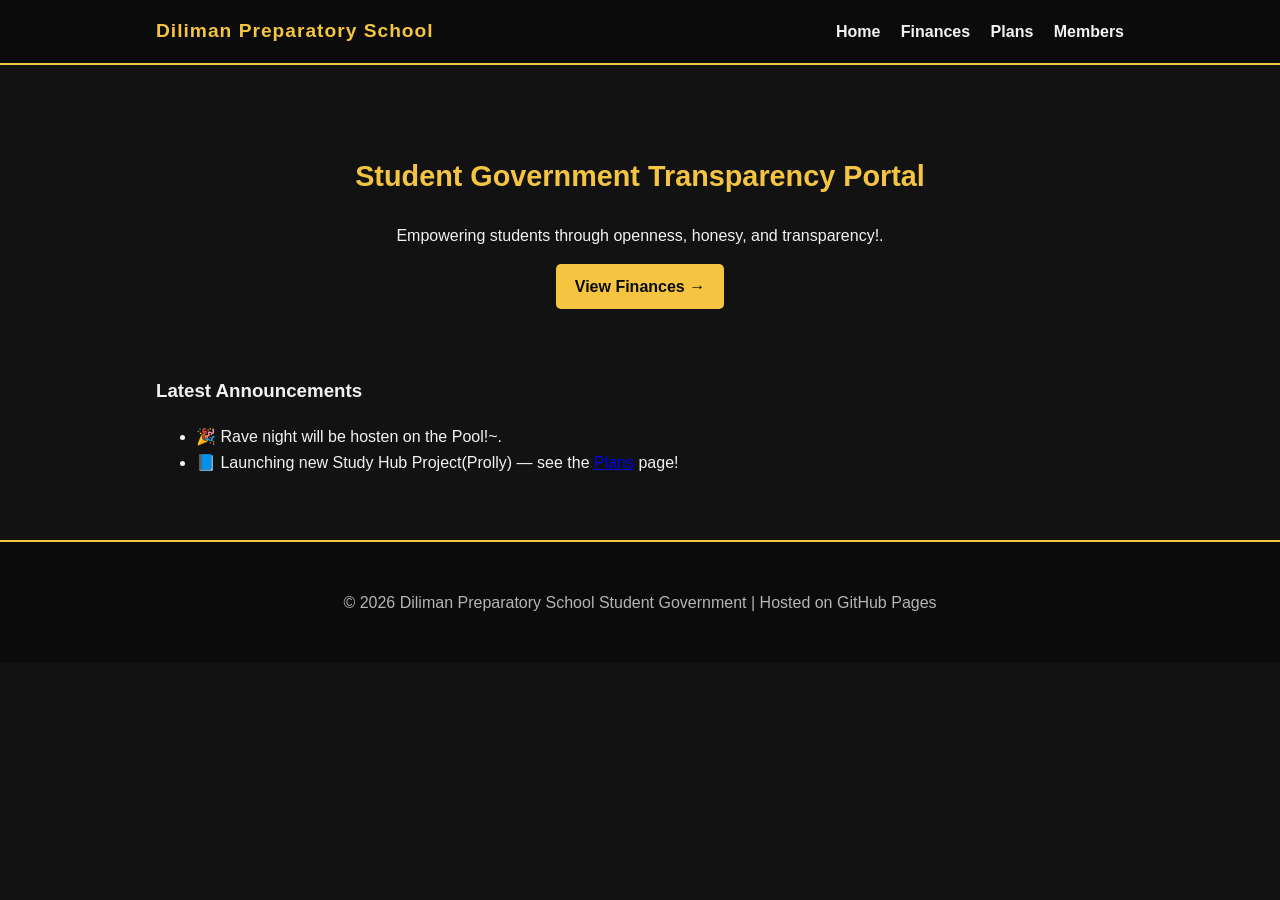
==== index.html @ 0689e959 "Initial commit - DPS site" ====
<!DOCTYPE html>
<html lang="en">
<head>
  <meta charset="utf-8" />
  <meta name="viewport" content="width=device-width,initial-scale=1" />
  <title>Diliman Preparatory School — Student Government</title>
  <link rel="stylesheet" href="style.css" />
</head>
<body>
  <header class="site-header">
    <div class="container">
      <h1>Diliman Preparatory School</h1>
      <nav>
        <a href="index.html">Home</a>
        <a href="finances.html">Finances</a>
        <a href="plans.html">Plans</a>
        <a href="members.html">Members</a>
      </nav>
    </div>
  </header>

  <main class="container">
    <section class="hero">
      <h2>Student Government Transparency Portal</h2>
      <p>Empowering students through openness, honesy, and transparency!.</p>
      <a class="btn" href="finances.html">View Finances →</a>
    </section>

    <section class="quick">
      <h3>Latest Announcements</h3>
      <ul>
        <li>🎉 Rave night will be hosten on the Pool!~.</li>
        <li>📘 Launching new Study Hub Project(Prolly) — see the <a href="plans.html">Plans</a> page!</li>
      </ul>
    </section>
  </main>

  <footer class="site-footer">
    <div class="container">
      <p>© <span id="year"></span> Diliman Preparatory School Student Government | Hosted on GitHub Pages</p>
    </div>
  </footer>

  <script>
    document.getElementById('year').textContent = new Date().getFullYear();
  </script>
</body>
</html>
---- style.css ----
:root {
  --gold: #f5c542;
  --black: #0b0b0b;
  --bg: #121212;
  --card: #1c1c1c;
  --text: #f2f2f2;
  --muted: #b5b5b5;
}

* { box-sizing: border-box; }

body {
  margin: 0;
  font-family: "Poppins", sans-serif;
  background: var(--bg);
  color: var(--text);
  line-height: 1.6;
}

/* Header */
.site-header {
  background: var(--black);
  border-bottom: 2px solid var(--gold);
}

.site-header .container {
  display: flex;
  align-items: center;
  justify-content: space-between;
  padding: 1rem;
}

.site-header h1 {
  margin: 0;
  font-size: 1.2rem;
  color: var(--gold);
  letter-spacing: 1px;
}

nav a {
  color: var(--text);
  margin-left: 1rem;
  text-decoration: none;
  font-weight: 600;
  transition: color 0.3s;
}

nav a:hover {
  color: var(--gold);
}

/* Hero */
.hero {
  text-align: center;
  padding: 3rem 1rem;
}

.hero h2 {
  color: var(--gold);
  font-size: 1.8rem;
}

.btn {
  display: inline-block;
  background: var(--gold);
  color: var(--black);
  padding: 0.6rem 1.2rem;
  border-radius: 5px;
  text-decoration: none;
  font-weight: 600;
  transition: background 0.3s;
}

.btn:hover {
  background: #ffd75e;
}

/* Layout */
.container {
  max-width: 1000px;
  margin: auto;
  padding: 1rem;
}

.section-split {
  display: grid;
  gap: 2rem;
}

@media (min-width: 900px) {
  .section-split {
    grid-template-columns: 1fr 1fr;
  }
}

/* Table */
.table-wrap {
  overflow-x: auto;
  background: var(--card);
  border-radius: 5px;
  box-shadow: 0 0 10px rgba(255, 215, 0, 0.1);
}

.table {
  width: 100%;
  border-collapse: collapse;
}

.table th, .table td {
  padding: 0.6rem;
  border-bottom: 1px solid #333;
}

.table th {
  background: var(--gold);
  color: var(--black);
}

/* Buttons */
#refreshBtn {
  background: var(--gold);
  color: var(--black);
  border: none;
  padding: 0.5rem 0.9rem;
  border-radius: 5px;
  cursor: pointer;
  font-weight: 600;
}

#refreshBtn:hover {
  background: #ffd75e;
}

.btn-outline {
  border: 1px solid var(--gold);
  color: var(--gold);
  padding: 0.5rem 0.9rem;
  border-radius: 5px;
  text-decoration: none;
}

.btn-outline:hover {
  background: var(--gold);
  color: var(--black);
}

/* Footer */
.site-footer {
  background: var(--black);
  color: var(--muted);
  text-align: center;
  padding: 1rem;
  margin-top: 2rem;
  border-top: 2px solid var(--gold);
}

/* Plans list */
.plans-list li {
  background: var(--card);
  padding: 1rem;
  border-left: 4px solid var(--gold);
  margin-bottom: 1rem;
  border-radius: 4px;
  list-style: none;
}
/* ===== MEMBERS PAGE ===== */
.subtitle {
  color: var(--gold);
  font-weight: 500;
  text-align: center;
  margin-bottom: 2rem;
}

.members-grid {
  display: grid;
  gap: 1.5rem;
  grid-template-columns: repeat(auto-fit, minmax(220px, 1fr));
}

.member-card {
  background: var(--card);
  border: 1px solid #333;
  border-left: 4px solid var(--gold);
  border-radius: 8px;
  text-align: center;
  padding: 1rem;
  transition: transform 0.2s, box-shadow 0.2s;
}

.member-card:hover {
  transform: translateY(-4px);
  box-shadow: 0 0 10px rgba(245, 197, 66, 0.2);
}

.member-card img {
  width: 120px;
  height: 120px;
  border-radius: 50%;
  object-fit: cover;
  border: 3px solid var(--gold);
  margin-bottom: 0.8rem;
}

.member-card h3 {
  margin: 0.3rem 0;
  color: var(--gold);
}

.position {
  font-weight: bold;
  color: #ddd;
  margin-bottom: 0.5rem;
}

.desc {
  font-size: 0.9rem;
  color: var(--muted);
}
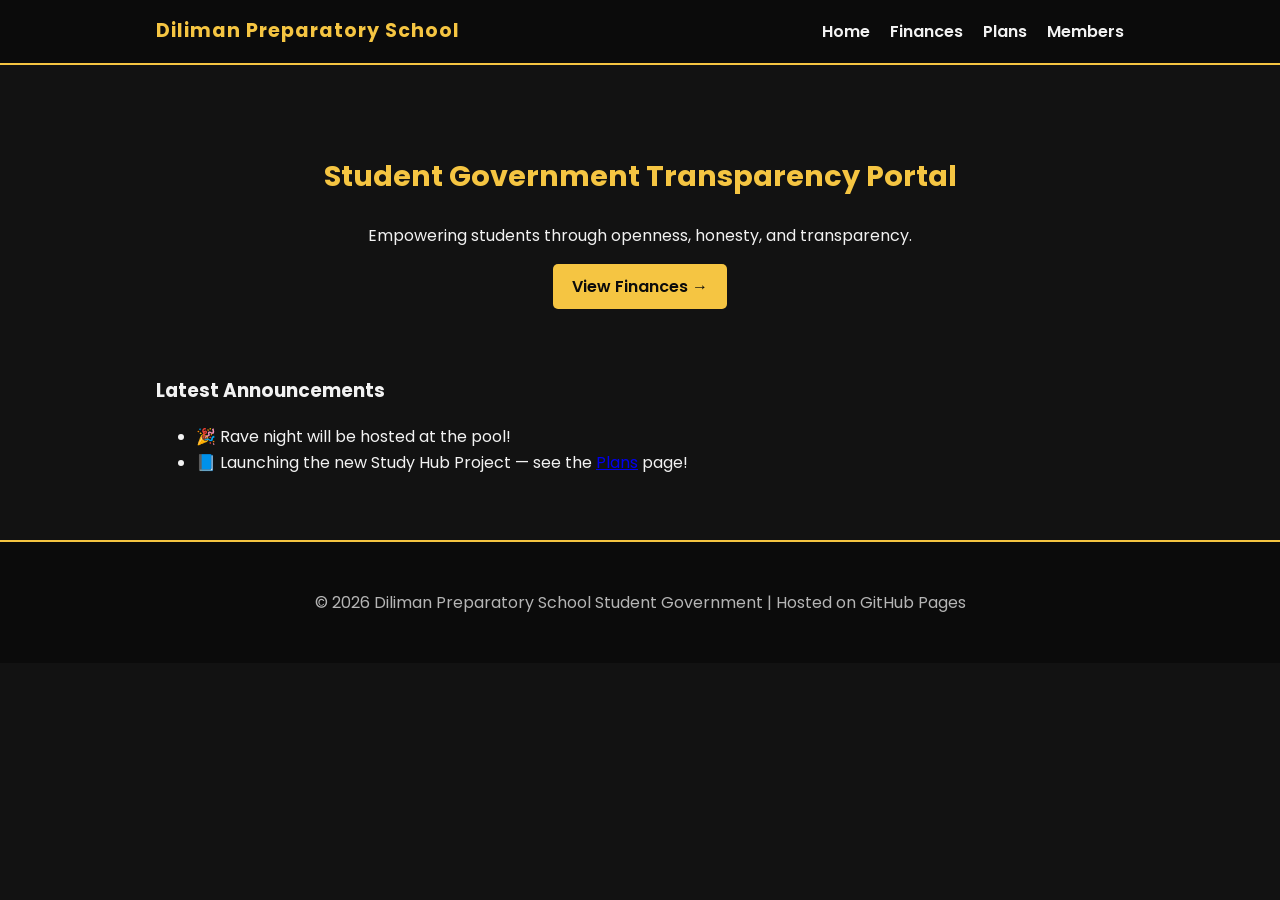
==== commit 861ba258: "Added dropdown menu still have to fix the bar graph" ====
--- a/index.html
+++ b/index.html
@@ -4,6 +4,7 @@
   <meta charset="utf-8" />
   <meta name="viewport" content="width=device-width,initial-scale=1" />
   <title>Diliman Preparatory School — Student Government</title>
+  <link href="https://fonts.googleapis.com/css2?family=Poppins:wght@400;600&display=swap" rel="stylesheet">
   <link rel="stylesheet" href="style.css" />
 </head>
 <body>
@@ -22,15 +23,15 @@
   <main class="container">
     <section class="hero">
       <h2>Student Government Transparency Portal</h2>
-      <p>Empowering students through openness, honesy, and transparency!.</p>
+      <p>Empowering students through openness, honesty, and transparency.</p>
       <a class="btn" href="finances.html">View Finances →</a>
     </section>
 
     <section class="quick">
       <h3>Latest Announcements</h3>
       <ul>
-        <li>🎉 Rave night will be hosten on the Pool!~.</li>
-        <li>📘 Launching new Study Hub Project(Prolly) — see the <a href="plans.html">Plans</a> page!</li>
+        <li>🎉 Rave night will be hosted at the pool!</li>
+        <li>📘 Launching the new Study Hub Project — see the <a href="plans.html">Plans</a> page!</li>
       </ul>
     </section>
   </main>
--- a/style.css
+++ b/style.css
@@ -1,3 +1,17 @@
+@import url('https://fonts.googleapis.com/css2?family=Poppins:wght@400;600&display=swap');
+
+.loader {
+  text-align: center;
+  padding: 1rem;
+  color: var(--gold);
+  font-weight: bold;
+}
+
+nav a.active {
+  color: var(--gold);
+  border-bottom: 2px solid var(--gold);
+}
+
 :root {
   --gold: #f5c542;
   --black: #0b0b0b;
